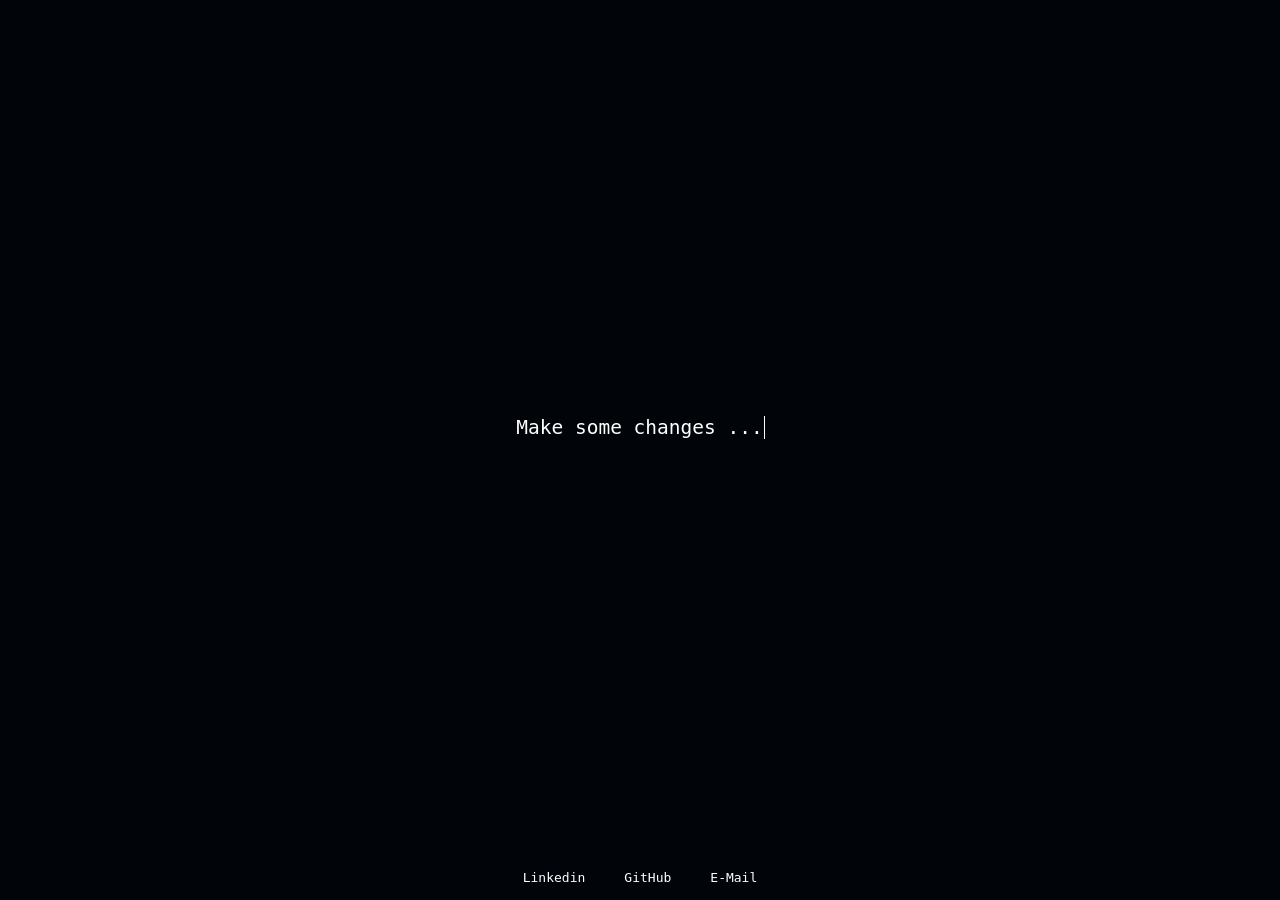
==== index.html @ 0ef3a98f "Update index.html" ====
<!DOCTYPE html>
<html lang="en">

<head>
    <meta charset="UTF-8">
    <meta name="viewport" content="width=device-width, initial-scale=1.0">
    <link rel="shortcut icon" href="#" type="image/x-icon">
    <link rel="stylesheet" href="./CSS/reset.css">
    <link rel="stylesheet" href="./CSS/style.css">
    <title>S.Momeni | Telecom Engineer - Web Dev</title>
</head>

<body>
    <div class="title">
        <div><p>Make some changes ...</p></div>
    </div>
        <div class="footer">
            <a href="https://www.linkedin.com/in/s-momeni/">Linkedin</a>
            <a href="https://github.com/sa-momeni">GitHub</a>
            <a href="sa.momeni@outlook.com">E-Mail</a>
        </div>
</body>

</html>
---- CSS/style.css ----
@import url(/CSS/animation/button-animation.css);

* {
    font-family: monospace;
    background-color: #010409;
    color: #ffffff;
    margin: 0;
    text-decoration: none;
}

.title {
    display: flex;
    height: 95vh;
    width: 100%;
    align-items: center;
    justify-content: center;
}

.title p {
    font-size: 1.5rem;
    overflow: hidden;
    white-space: nowrap;
    border-right: 1px solid;
    animation: typing 3s steps(21) forwards, blink 1s step-end infinite;
}

.footer {
    display: flex;
    height: 5vh;
    width: 100%;
    align-items: center;
    justify-content: center;

    & a {
        margin: 1.5rem;
    }
}

@keyframes typing {
    from {
        width: 0;
    }

    to {
        width: 100%;
    }
}

@keyframes blink {
    50% {
        border-color: transparent;
    }
}
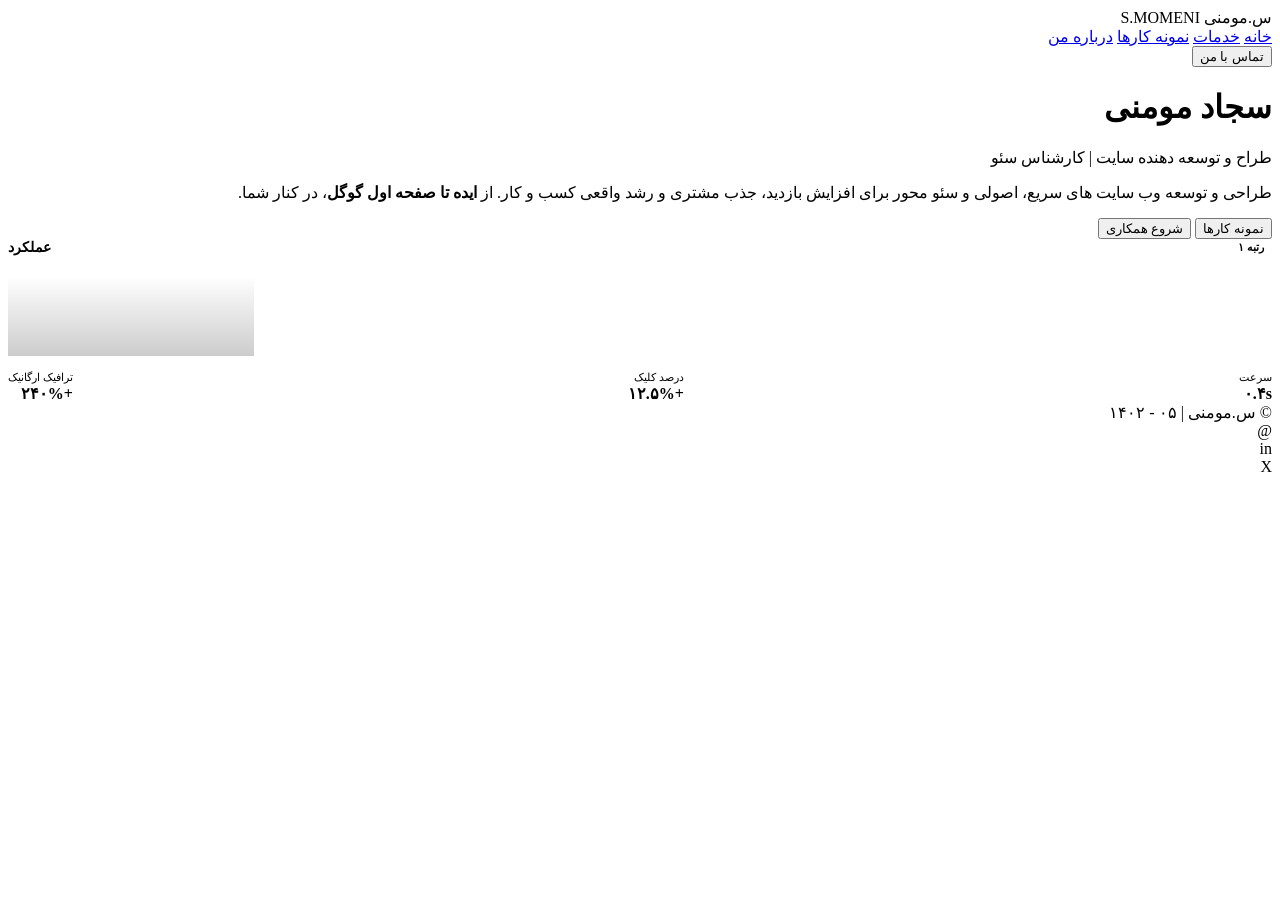
==== commit 3e4203b1: "Create index.html start building" ====
--- a/index.html
+++ b/index.html
@@ -1,24 +1,91 @@
 <!DOCTYPE html>
-<html lang="en">
-
+<html lang="fa" dir="rtl">
 <head>
     <meta charset="UTF-8">
     <meta name="viewport" content="width=device-width, initial-scale=1.0">
-    <link rel="shortcut icon" href="#" type="image/x-icon">
-    <link rel="stylesheet" href="./CSS/reset.css">
-    <link rel="stylesheet" href="./CSS/style.css">
-    <title>S.Momeni | Telecom Engineer - Web Dev</title>
+    <title>سجاد مومنی | پورتفولیو - خانه</title>
+    <link rel="stylesheet" href="reset-style.css">
+    <link rel="stylesheet" href="style.css">
 </head>
+<body>
 
-<body>
-    <div class="title">
-        <div><p>Make some changes ...</p></div>
+    <!-- لودر خطی وسط صفحه -->
+    <div id="loader-wrapper">
+        <div id="linear-loader"></div>
     </div>
-        <div class="footer">
-            <a href="https://www.linkedin.com/in/s-momeni/">Linkedin</a>
-            <a href="https://github.com/sa-momeni">GitHub</a>
-            <a href="sa.momeni@outlook.com">E-Mail</a>
-        </div>
+
+    <div class="app-wrapper">
+        <!-- Header -->
+        <header>
+            <div class="logo">
+                س.مومنی
+                <span>S.MOMENI</span>
+            </div>
+            
+            <nav class="tabs-nav">
+                <a href="index.html" class="tab-link active">خانه</a>
+                <a href="/services" class="tab-link">خدمات</a>
+                <a href="/portfolio" class="tab-link">نمونه کارها</a>
+                <a href="/about" class="tab-link">درباره من</a>
+            </nav>
+
+            <div class="nav-actions">
+                <a href="/contact"><button class="btn-outline">تماس با من</button></a>
+            </div>
+        </header>
+
+        <!-- Main Content (مخصوص صفحه خانه) -->
+        <main class="main-content">
+            <div class="content-right">
+                <div class="profile-img"></div> 
+                <h1 class="title-primary">سجاد مومنی</h1>
+                <div class="subtitle">طراح و توسعه دهنده سایت | کارشناس سئو</div>
+                
+                <p class="text-body">
+                    طراحی و توسعه وب سایت های سریع، اصولی و سئو محور برای افزایش بازدید، جذب مشتری و رشد واقعی کسب و کار. از <strong>ایده تا صفحه اول گوگل</strong>، در کنار شما.
+                </p>
+                
+                <div class="action-buttons">
+                    <a href="/portfolio"><button class="btn-outline">نمونه کارها</button></a>
+                    <button class="btn-outline">شروع همکاری</button>
+                    
+                </div>
+            </div>
+
+            <div class="content-left">
+                <div class="mock-panel panel-1"></div>
+                <div class="mock-panel panel-2"></div>
+                <div class="mock-panel panel-3">
+                    <div style="display: flex; justify-content: space-between;">
+                        <span style="background: white; color: black; padding: 2px 8px; border-radius: 4px; font-size: 0.7rem; font-weight: bold;">رتبه ۱</span>
+                        <span style="font-size: 0.9rem; font-weight: bold;">عملکرد</span>
+                    </div>
+                    <div style="display: flex; align-items: flex-end; gap: 8px; height: 80px; margin-top: 20px;">
+                        <div style="background: rgba(255,255,255,0.8); flex:1; height: 30%;"></div>
+                        <div style="background: rgba(255,255,255,0.8); flex:1; height: 50%;"></div>
+                        <div style="background: rgba(255,255,255,0.8); flex:1; height: 40%;"></div>
+                        <div style="background: rgba(255,255,255,0.8); flex:1; height: 80%;"></div>
+                        <div style="background: linear-gradient(180deg, #fff 0%, #ccc 100%); flex:1; height: 100%;"></div>
+                    </div>
+                    <div style="display: flex; justify-content: space-between; margin-top: 15px; font-size: 0.7rem;">
+                        <div>سرعت<br><strong style="font-size:1rem;">۰.۴s</strong></div>
+                        <div>درصد کلیک<br><strong style="font-size:1rem;">+۱۲.۵%</strong></div>
+                        <div>ترافیک ارگانیک<br><strong style="font-size:1rem;">+۲۴۰%</strong></div>
+                    </div>
+                </div>
+            </div>
+        </main>
+
+        <!-- Footer -->
+        <footer>
+            <div>© س.مومنی | ۰۵ - ۱۴۰۲</div>
+            <div class="social-icons">
+                <div class="social-icon">@</div>
+                <div class="social-icon">in</div>
+                <div class="social-icon">X</div>
+            </div>
+        </footer>
+    </div>
+    <script src="main.script.js"></script>
 </body>
-
-</html>+</html>
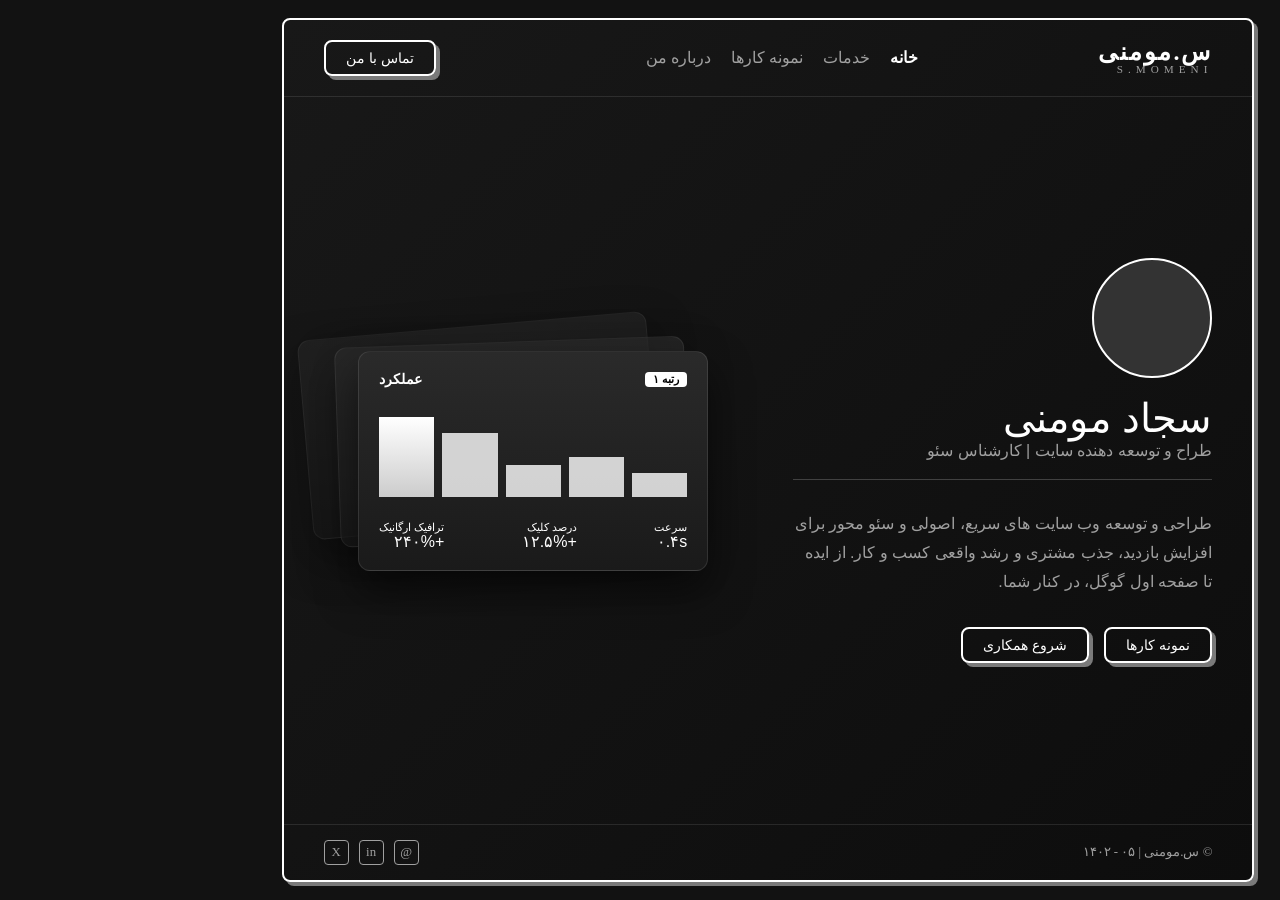
==== commit 4e5d6fa6: "Update index.html" ====
--- a/index.html
+++ b/index.html
@@ -4,8 +4,8 @@
     <meta charset="UTF-8">
     <meta name="viewport" content="width=device-width, initial-scale=1.0">
     <title>سجاد مومنی | پورتفولیو - خانه</title>
-    <link rel="stylesheet" href="reset-style.css">
-    <link rel="stylesheet" href="style.css">
+    <link rel="stylesheet" href="/reset-style.css">
+    <link rel="stylesheet" href="/style.css">
 </head>
 <body>
 
--- a/style.css
+++ b/style.css
@@ -0,0 +1,280 @@
+:root {
+    --bg-color: #121212;
+    --container-bg: #161616;
+    --text-main: #ffffff;
+    --text-muted: #a0a0a0;
+    --border-color: #ffffff;
+    --border-radius: 12px;
+}
+
+* {
+    box-sizing: border-box;
+    margin: 0;
+    padding: 0;
+    font-family: 'IRANYekanX', 'Vazirmatn', sans-serif;
+    justify-self: center;
+}
+
+::selection {
+    background-color: #fff;
+    color: #202020;
+}
+
+body {
+    background-color: var(--bg-color);
+    color: var(--text-main);
+    height: 100vh;
+    width: 80vw;
+    display: flex;
+    justify-content: center;
+    align-items: center;
+    overflow: hidden;
+    padding: 2vh 2vw;
+}
+
+/* --- لودر مینیمال وسط صفحه --- */
+#loader-wrapper {
+    position: fixed;
+    top: 50%;
+    left: 50%;
+    transform: translate(-50%, -50%);
+    width: 150px;
+    /* عرض مینیمال لودر */
+    height: 2px;
+    /* ضخامت ظریف لودر */
+    z-index: 9999;
+    background: rgba(255, 255, 255, 0.05);
+    /* یک پس‌زمینه بسیار محو به عنوان مسیر */
+    border-radius: 2px;
+    overflow: hidden;
+}
+
+#linear-loader {
+    height: 100%;
+    width: 0%;
+    background: #ffffff;
+    transition: width 0.4s ease, opacity 0.3s ease;
+    box-shadow: 0 0 8px rgba(255, 255, 255, 0.4);
+    border-radius: 2px;
+}
+
+/* کادر اصلی */
+.app-wrapper {
+    width: 96vw;
+    height: 96vh;
+    border: 2px solid #fff;
+    border-radius: 8px;
+    box-shadow: 4px 4px 0 #7a7a7a;
+    display: flex;
+    flex-direction: column;
+    position: relative;
+    background: linear-gradient(135deg, #181818 0%, #0d0d0d 100%);
+    opacity: 0;
+    /* برای انیمیشن ورود */
+    transform: scale(0.98);
+    transition: opacity 0.5s ease, transform 0.5s ease;
+}
+
+body.loaded .app-wrapper {
+    opacity: 1;
+    transform: scale(1);
+}
+
+/* هدر */
+header {
+    display: flex;
+    justify-content: space-between;
+    align-items: center;
+    padding: 20px 40px;
+    border-bottom: 1px solid rgba(255, 255, 255, 0.1);
+}
+
+.logo {
+    font-size: 1.5rem;
+    font-weight: bold;
+    letter-spacing: 2px;
+}
+
+.logo span {
+    display: block;
+    font-size: 0.7rem;
+    font-weight: 300;
+    letter-spacing: 5px;
+    color: var(--text-muted);
+}
+
+.nav-actions {
+    display: flex;
+    gap: 15px;
+    align-items: center;
+}
+
+/* تب های منو (تغییر یافته به لینک a) */
+.tabs-nav {
+    display: flex;
+    gap: 20px;
+    margin-left: 30px;
+}
+
+.tab-link {
+    text-decoration: none;
+    color: var(--text-muted);
+    font-size: 1rem;
+    transition: color 0.3s ease;
+}
+
+.tab-link:hover,
+.tab-link.active {
+    color: var(--text-main);
+    font-weight: bold;
+}
+
+.btn-outline {
+    background: transparent;
+    color: white;
+    border: 2px solid white;
+    box-shadow: 4px 4px 0 #7a7a7a;
+    padding: 8px 20px;
+    border-radius: 8px;
+    cursor: pointer;
+    font-size: 0.9rem;
+    transition: all 0.3s;
+    text-decoration: none;
+    display: inline-block;
+}
+
+.btn-outline:hover {
+    background: #1c39bb;
+    color: #fff;
+    translate: 2px 2px;
+    box-shadow: 2px 2px 0 #7a7a7a;
+}
+
+/* محتوای اصلی */
+.main-content {
+    flex-grow: 1;
+    position: relative;
+    overflow: hidden;
+    padding: 40px;
+    display: flex;
+    justify-content: space-between;
+    align-items: center;
+}
+
+.content-right {
+    flex: 1;
+    text-align: right;
+    padding-left: 50px;
+    display: flex;
+    flex-direction: column;
+    align-items: flex-start;
+}
+
+.profile-img {
+    width: 120px;
+    height: 120px;
+    border-radius: 50%;
+    border: 2px solid white;
+    margin-bottom: 20px;
+    background-color: #333;
+}
+
+.title-primary {
+    font-size: 2.5rem;
+    margin-bottom: 5px;
+}
+
+.subtitle {
+    color: var(--text-muted);
+    font-size: 1rem;
+    margin-bottom: 30px;
+    padding-bottom: 20px;
+    border-bottom: 1px solid rgba(255, 255, 255, 0.2);
+    width: 100%;
+}
+
+.description {
+    font-size: 1.5rem;
+    font-weight: bold;
+    margin-bottom: 15px;
+}
+
+.text-body {
+    color: var(--text-muted);
+    line-height: 1.8;
+    margin-bottom: 30px;
+    max-width: 600px;
+}
+
+.action-buttons {
+    display: flex;
+    gap: 15px;
+}
+
+.content-left {
+    flex: 1;
+    height: 100%;
+    position: relative;
+    display: flex;
+    justify-content: center;
+    align-items: center;
+}
+
+.mock-panel {
+    background: linear-gradient(180deg, #2a2a2a 0%, #1a1a1a 100%);
+    border: 1px solid rgba(255, 255, 255, 0.1);
+    border-radius: 12px;
+    padding: 20px;
+    position: absolute;
+    box-shadow: 0 20px 40px rgba(0, 0, 0, 0.5);
+}
+
+.panel-1 {
+    width: 350px;
+    height: 200px;
+    transform: rotate(-5deg) translateX(-50px) translateY(-40px);
+    opacity: 0.5;
+    z-index: 1;
+}
+
+.panel-2 {
+    width: 350px;
+    height: 200px;
+    transform: rotate(-2deg) translateX(-20px) translateY(-20px);
+    opacity: 0.7;
+    z-index: 2;
+}
+
+.panel-3 {
+    width: 350px;
+    height: 220px;
+    z-index: 3;
+    display: flex;
+    flex-direction: column;
+    justify-content: space-between;
+}
+
+footer {
+    padding: 15px 40px;
+    display: flex;
+    justify-content: space-between;
+    align-items: center;
+    border-top: 1px solid rgba(255, 255, 255, 0.1);
+    font-size: 0.8rem;
+    color: var(--text-muted);
+}
+
+.social-icons {
+    display: flex;
+    gap: 10px;
+}
+
+.social-icon {
+    width: 25px;
+    height: 25px;
+    border: 1px solid var(--text-muted);
+    border-radius: 4px;
+    display: flex;
+    justify-content: center;
+    align-items: center;
+}
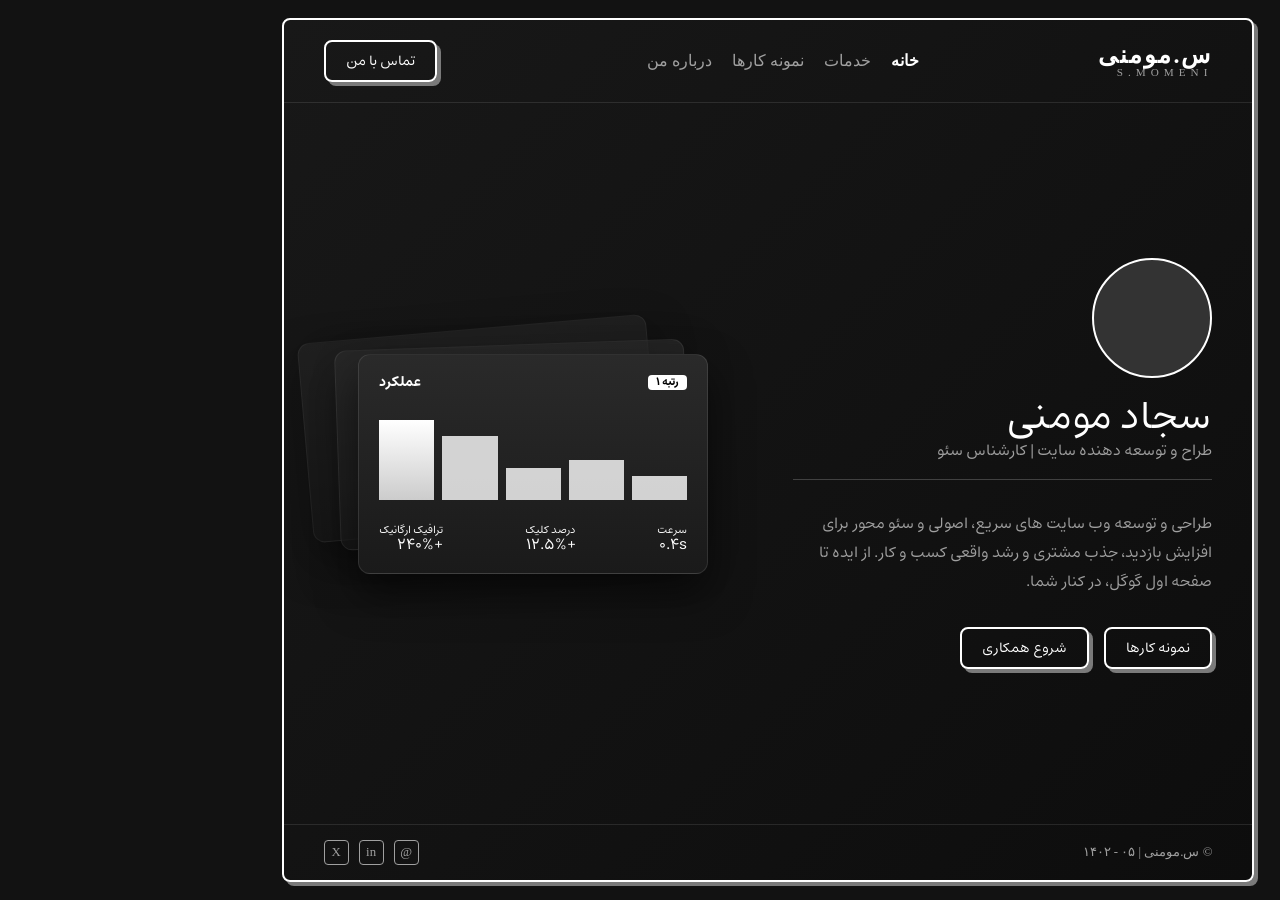
==== commit b4246a04: "fix font and title" ====
--- a/index.html
+++ b/index.html
@@ -3,7 +3,7 @@
 <head>
     <meta charset="UTF-8">
     <meta name="viewport" content="width=device-width, initial-scale=1.0">
-    <title>سجاد مومنی | پورتفولیو - خانه</title>
+    <title>سجاد مومنی | S.Momeni</title>
     <link rel="stylesheet" href="/reset-style.css">
     <link rel="stylesheet" href="/style.css">
 </head>
@@ -23,14 +23,14 @@
             </div>
             
             <nav class="tabs-nav">
-                <a href="index.html" class="tab-link active">خانه</a>
-                <a href="/services" class="tab-link">خدمات</a>
-                <a href="/portfolio" class="tab-link">نمونه کارها</a>
-                <a href="/about" class="tab-link">درباره من</a>
+                <a href="./index.html" class="tab-link active">خانه</a>
+                <a href="./services" class="tab-link">خدمات</a>
+                <a href="./portfolio" class="tab-link">نمونه کارها</a>
+                <a href="./about" class="tab-link">درباره من</a>
             </nav>
 
             <div class="nav-actions">
-                <a href="/contact"><button class="btn-outline">تماس با من</button></a>
+                <a href="./contact"><button class="btn-outline">تماس با من</button></a>
             </div>
         </header>
 
@@ -46,8 +46,8 @@
                 </p>
                 
                 <div class="action-buttons">
-                    <a href="/portfolio"><button class="btn-outline">نمونه کارها</button></a>
-                    <button class="btn-outline">شروع همکاری</button>
+                    <a href="./portfolio"><button class="btn-outline">نمونه کارها</button></a>
+                    <a href="./contact"><button class="btn-outline">شروع همکاری</button></a>
                     
                 </div>
             </div>
@@ -86,6 +86,6 @@
             </div>
         </footer>
     </div>
-    <script src="main.script.js"></script>
+    <script src="/main.script.js"></script>
 </body>
 </html>
--- a/style.css
+++ b/style.css
@@ -1,3 +1,8 @@
+@font-face {
+    font-family: Estedad;
+    src: url(/font/Estedad[wght].woff2) format(woff2);
+}
+
 :root {
     --bg-color: #121212;
     --container-bg: #161616;
@@ -11,7 +16,7 @@
     box-sizing: border-box;
     margin: 0;
     padding: 0;
-    font-family: 'IRANYekanX', 'Vazirmatn', sans-serif;
+    font-family: 'Estedad', sans-serif;
     justify-self: center;
 }
 
